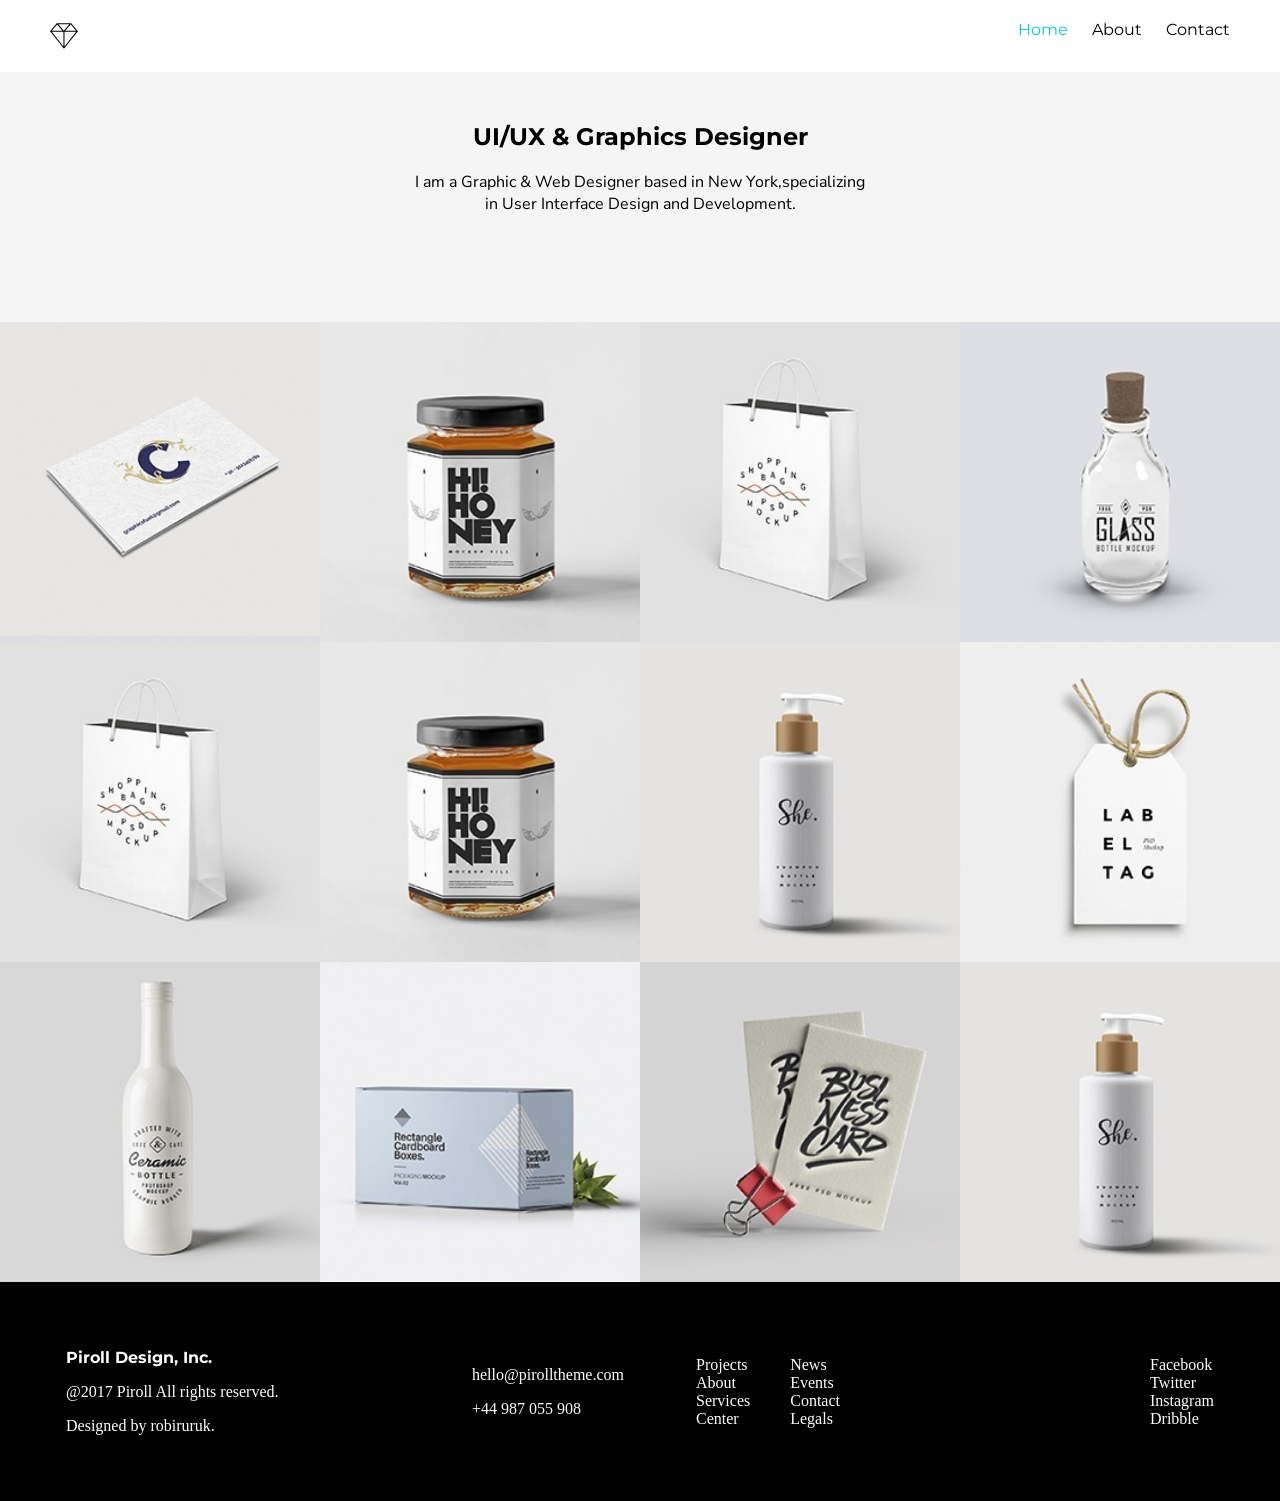
==== Team-B/index.html @ 45c86a41 "Fixed the bugs found while testing" ====
<html>

<head>
    <title>Team-B</title>
    <meta charset="utf-8">
    <meta name="viewport" content="width=device-width, initial-scale=1">
    <link rel="stylesheet" href="assets/flexboxgrid-6.3.1/css/flexboxgrid.min.css" type="text/css">
    <link href="https://fonts.googleapis.com/css?family=Montserrat" rel="stylesheet">
    <link href="https://fonts.googleapis.com/css?family=Nunito+Sans" rel="stylesheet">
    <link rel="stylesheet" href="styles/index.css">
    <link rel="stylesheet" href="styles/navbar.css">
    <link rel="stylesheet" href="styles/footer.css">
    <link rel="stylesheet" href="styles/common.css">
    <link rel="stylesheet" href="styles/media.css">
</head>

<body class="index">
    <div class="nav">
        <img src="assets/images/diamond.svg">
        <div class="link">
            <a href="index.html" class="linkpage clicked">Home</a>
            <a href="views/about.html" class="linkpage">About</a>
            <a href="views/contact.html" class="linkpage">Contact</a>
        </div>
    </div>
    <div class="index-head">
        <div class="title">
            <h2 class="text">UI/UX & Graphics Designer</h2>
            <p class="text-description">I am a Graphic & Web Designer based in New York,specializing <br>in User Interface Design and Development.</p>
        </div>
    </div>
    <div class="index-image row">
        <div class="col-md-3 col-xs-6 col-sm-4 padding-0">
            <a href="views/project.html">
                <div class="img-container">
                    <img src="assets/images/card.jpg" class="image image-display" alt="Avatar" class="image">
                    <div class="img-overlay">
                        <div class="img-text"><img src="assets/images/look.svg"></div>
                    </div>
                </div>
            </a>
        </div>
        <div class="col-md-3 col-xs-6 col-sm-4 padding-0">
            <a href="views/project.html">
            <div class="img-container">
                <img src="assets/images/honey.jpg" class="image image-display" alt="Avatar" class="image">
                <div class="img-overlay">
                    <div class="img-text"><img src="assets/images/look.svg"></div>
                </div>
            </div>
            </a>
        </div>
        <div class="col-md-3 col-xs-6 col-sm-4 padding-0">
            <a href="views/project.html">
            <div class="img-container">
                <img src="assets/images/bag.jpg" class="image image-display" alt="Avatar" class="image">
                <div class="img-overlay">
                    <div class="img-text"><img src="assets/images/look.svg"></div>
                </div>
            </div>
            </a>
        </div>
        <div class="col-md-3 col-xs-6 col-sm-4 padding-0">
            <a href="views/project.html">
            <div class="img-container">
                <img src="assets/images/bottle.jpg" class="image image-display" alt="Avatar" class="image">
                <div class="img-overlay">
                    <div class="img-text"><img src="assets/images/look.svg"></div>
                </div>
            </div>
            </a>
        </div>
        <div class="col-md-3 col-xs-6 col-sm-4 padding-0">
            <a href="views/project.html">
            <div class="img-container">
                <img src="assets/images/bag.jpg" class="image image-display" alt="Avatar" class="image">
                <div class="img-overlay">
                    <div class="img-text"><img src="assets/images/look.svg"></div>
                </div>
            </div>
            </a>
        </div>
        <div class="col-md-3 col-xs-6 col-sm-4 padding-0">
            <a href="views/project.html">
            <div class="img-container">
                <img src="assets/images/honey.jpg" class="image image-display" alt="Avatar" class="image">
                <div class="img-overlay">
                    <div class="img-text"><img src="assets/images/look.svg"></div>
                </div>
            </div>
            </a>
        </div>
        <div class="col-md-3 col-xs-6 col-sm-4 padding-0">
            <a href="views/project.html">
            <div class="img-container">
                <img src="assets/images/press.jpg" class="image image-display" alt="Avatar" class="image">
                <div class="img-overlay">
                    <div class="img-text"><img src="assets/images/look.svg"></div>
                </div>
            </div>
            </a>
        </div>
        <div class="col-md-3 col-xs-6 col-sm-4 padding-0">
            <a href="views/project.html">
            <div class="img-container">
                <img src="assets/images/tag.jpg" class="image image-display" alt="Avatar" class="image">
                <div class="img-overlay">
                    <div class="img-text"><img src="assets/images/look.svg"></div>
                </div>
            </div>
            </a>
        </div>
        <div class="col-md-3 col-xs-6 col-sm-4 padding-0">
            <a href="views/project.html">
            <div class="img-container">
                <img src="assets/images/ceramic.jpg" class="image image-display" alt="Avatar" class="image">
                <div class="img-overlay">
                    <div class="img-text"><img src="assets/images/look.svg"></div>
                </div>
            </div>
            </a>
        </div>
        <div class="col-md-3 col-xs-6 col-sm-4 padding-0">
            <a href="views/project.html">
            <div class="img-container">
                <img src="assets/images/box.jpg" class="image image-display" alt="Avatar" class="image">
                <div class="img-overlay">
                    <div class="img-text"><img src="assets/images/look.svg"></div>
                </div>
            </div>
            </a>
        </div>
        <div class="col-md-3 col-xs-6 col-sm-4 padding-0">
            <a href="views/project.html">
            <div class="img-container">
                <img src="assets/images/clip.jpg" class="image image-display" alt="Avatar" class="image">
                <div class="img-overlay">
                    <div class="img-text"><img src="assets/images/look.svg"></div>
                </div>
            </div>
            </a>
        </div>
        <div class="col-md-3 col-xs-6 col-sm-4 padding-0">
            <a href="views/project.html">
            <div class="img-container">
                <img src="assets/images/press.jpg" class="image image-display" alt="Avatar" class="image">
                <div class="img-overlay">
                    <div class="img-text"><img src="assets/images/look.svg"></div>
                </div>
            </div>
            </a>
        </div>
    </div>
    <div class="footer-container">
        <div class="combiner1  col-xs-6">
            <div>
                <p class="bold-text">Piroll Design, Inc.</p>
                <p class="other-text">@2017 Piroll All rights reserved.</p>
                <p class="other-text">Designed by robiruruk.</p>
            </div>
            <div>
                <p class="other-text">hello@pirolltheme.com</p>
                <p class="other-text">+44 987 055 908</p>
            </div>
        </div>
        <div class="combiner2 col-xs-6">
            <div class="list-combiner">
                <div>
                    <ul style="list-style:none;">
                        <li>Projects</li>
                        <li>About</li>
                        <li>Services</li>
                        <li>Center</li>
                    </ul>
                </div>
                <div>
                    <ul style="list-style:none;">
                        <li>News</li>
                        <li>Events</li>
                        <li>Contact</li>
                        <li>Legals</li>
                    </ul>
                </div>
            </div>
            <div>
                <ul style="list-style:none;">
                    <li>Facebook</li>
                    <li>Twitter</li>
                    <li>Instagram</li>
                    <li>Dribble</li>
                </ul>
            </div>
        </div>
    </div>
</body>

</html>
---- Team-B/assets/flexboxgrid-6.3.1/css/flexboxgrid.min.css ----
.container-fluid{margin-right:auto;margin-left:auto;padding-right:2rem;padding-left:2rem}.row{box-sizing:border-box;display:-ms-flexbox;display:-webkit-box;display:flex;-ms-flex:0 1 auto;-webkit-box-flex:0;flex:0 1 auto;-ms-flex-direction:row;-webkit-box-orient:horizontal;-webkit-box-direction:normal;flex-direction:row;-ms-flex-wrap:wrap;flex-wrap:wrap;margin-right:-1rem;margin-left:-1rem}.row.reverse{-ms-flex-direction:row-reverse;-webkit-box-orient:horizontal;-webkit-box-direction:reverse;flex-direction:row-reverse}.col.reverse{-ms-flex-direction:column-reverse;-webkit-box-orient:vertical;-webkit-box-direction:reverse;flex-direction:column-reverse}.col-xs,.col-xs-1,.col-xs-10,.col-xs-11,.col-xs-12,.col-xs-2,.col-xs-3,.col-xs-4,.col-xs-5,.col-xs-6,.col-xs-7,.col-xs-8,.col-xs-9{box-sizing:border-box;-ms-flex:0 0 auto;-webkit-box-flex:0;flex:0 0 auto;padding-right:1rem;padding-left:1rem}.col-xs{-webkit-flex-grow:1;-ms-flex-positive:1;-webkit-box-flex:1;flex-grow:1;-ms-flex-preferred-size:0;flex-basis:0;max-width:100%}.col-xs-1{-ms-flex-preferred-size:8.333%;flex-basis:8.333%;max-width:8.333%}.col-xs-2{-ms-flex-preferred-size:16.667%;flex-basis:16.667%;max-width:16.667%}.col-xs-3{-ms-flex-preferred-size:25%;flex-basis:25%;max-width:25%}.col-xs-4{-ms-flex-preferred-size:33.333%;flex-basis:33.333%;max-width:33.333%}.col-xs-5{-ms-flex-preferred-size:41.667%;flex-basis:41.667%;max-width:41.667%}.col-xs-6{-ms-flex-preferred-size:50%;flex-basis:50%;max-width:50%}.col-xs-7{-ms-flex-preferred-size:58.333%;flex-basis:58.333%;max-width:58.333%}.col-xs-8{-ms-flex-preferred-size:66.667%;flex-basis:66.667%;max-width:66.667%}.col-xs-9{-ms-flex-preferred-size:75%;flex-basis:75%;max-width:75%}.col-xs-10{-ms-flex-preferred-size:83.333%;flex-basis:83.333%;max-width:83.333%}.col-xs-11{-ms-flex-preferred-size:91.667%;flex-basis:91.667%;max-width:91.667%}.col-xs-12{-ms-flex-preferred-size:100%;flex-basis:100%;max-width:100%}.col-xs-offset-1{margin-left:8.333%}.col-xs-offset-2{margin-left:16.667%}.col-xs-offset-3{margin-left:25%}.col-xs-offset-4{margin-left:33.333%}.col-xs-offset-5{margin-left:41.667%}.col-xs-offset-6{margin-left:50%}.col-xs-offset-7{margin-left:58.333%}.col-xs-offset-8{margin-left:66.667%}.col-xs-offset-9{margin-left:75%}.col-xs-offset-10{margin-left:83.333%}.col-xs-offset-11{margin-left:91.667%}.start-xs{-ms-flex-pack:start;-webkit-box-pack:start;justify-content:flex-start;text-align:start}.center-xs{-ms-flex-pack:center;-webkit-box-pack:center;justify-content:center;text-align:center}.end-xs{-ms-flex-pack:end;-webkit-box-pack:end;justify-content:flex-end;text-align:end}.top-xs{-ms-flex-align:start;-webkit-box-align:start;align-items:flex-start}.middle-xs{-ms-flex-align:center;-webkit-box-align:center;align-items:center}.bottom-xs{-ms-flex-align:end;-webkit-box-align:end;align-items:flex-end}.around-xs{-ms-flex-pack:distribute;justify-content:space-around}.between-xs{-ms-flex-pack:justify;-webkit-box-pack:justify;justify-content:space-between}.first-xs{-ms-flex-order:-1;-webkit-box-ordinal-group:0;order:-1}.last-xs{-ms-flex-order:1;-webkit-box-ordinal-group:2;order:1}@media only screen and (min-width:48em){.container{width:46rem}.col-sm,.col-sm-1,.col-sm-10,.col-sm-11,.col-sm-12,.col-sm-2,.col-sm-3,.col-sm-4,.col-sm-5,.col-sm-6,.col-sm-7,.col-sm-8,.col-sm-9{box-sizing:border-box;-ms-flex:0 0 auto;-webkit-box-flex:0;flex:0 0 auto;padding-right:1rem;padding-left:1rem}.col-sm{-webkit-flex-grow:1;-ms-flex-positive:1;-webkit-box-flex:1;flex-grow:1;-ms-flex-preferred-size:0;flex-basis:0;max-width:100%}.col-sm-1{-ms-flex-preferred-size:8.333%;flex-basis:8.333%;max-width:8.333%}.col-sm-2{-ms-flex-preferred-size:16.667%;flex-basis:16.667%;max-width:16.667%}.col-sm-3{-ms-flex-preferred-size:25%;flex-basis:25%;max-width:25%}.col-sm-4{-ms-flex-preferred-size:33.333%;flex-basis:33.333%;max-width:33.333%}.col-sm-5{-ms-flex-preferred-size:41.667%;flex-basis:41.667%;max-width:41.667%}.col-sm-6{-ms-flex-preferred-size:50%;flex-basis:50%;max-width:50%}.col-sm-7{-ms-flex-preferred-size:58.333%;flex-basis:58.333%;max-width:58.333%}.col-sm-8{-ms-flex-preferred-size:66.667%;flex-basis:66.667%;max-width:66.667%}.col-sm-9{-ms-flex-preferred-size:75%;flex-basis:75%;max-width:75%}.col-sm-10{-ms-flex-preferred-size:83.333%;flex-basis:83.333%;max-width:83.333%}.col-sm-11{-ms-flex-preferred-size:91.667%;flex-basis:91.667%;max-width:91.667%}.col-sm-12{-ms-flex-preferred-size:100%;flex-basis:100%;max-width:100%}.col-sm-offset-1{margin-left:8.333%}.col-sm-offset-2{margin-left:16.667%}.col-sm-offset-3{margin-left:25%}.col-sm-offset-4{margin-left:33.333%}.col-sm-offset-5{margin-left:41.667%}.col-sm-offset-6{margin-left:50%}.col-sm-offset-7{margin-left:58.333%}.col-sm-offset-8{margin-left:66.667%}.col-sm-offset-9{margin-left:75%}.col-sm-offset-10{margin-left:83.333%}.col-sm-offset-11{margin-left:91.667%}.start-sm{-ms-flex-pack:start;-webkit-box-pack:start;justify-content:flex-start;text-align:start}.center-sm{-ms-flex-pack:center;-webkit-box-pack:center;justify-content:center;text-align:center}.end-sm{-ms-flex-pack:end;-webkit-box-pack:end;justify-content:flex-end;text-align:end}.top-sm{-ms-flex-align:start;-webkit-box-align:start;align-items:flex-start}.middle-sm{-ms-flex-align:center;-webkit-box-align:center;align-items:center}.bottom-sm{-ms-flex-align:end;-webkit-box-align:end;align-items:flex-end}.around-sm{-ms-flex-pack:distribute;justify-content:space-around}.between-sm{-ms-flex-pack:justify;-webkit-box-pack:justify;justify-content:space-between}.first-sm{-ms-flex-order:-1;-webkit-box-ordinal-group:0;order:-1}.last-sm{-ms-flex-order:1;-webkit-box-ordinal-group:2;order:1}}@media only screen and (min-width:62em){.container{width:61rem}.col-md,.col-md-1,.col-md-10,.col-md-11,.col-md-12,.col-md-2,.col-md-3,.col-md-4,.col-md-5,.col-md-6,.col-md-7,.col-md-8,.col-md-9{box-sizing:border-box;-ms-flex:0 0 auto;-webkit-box-flex:0;flex:0 0 auto;padding-right:1rem;padding-left:1rem}.col-md{-webkit-flex-grow:1;-ms-flex-positive:1;-webkit-box-flex:1;flex-grow:1;-ms-flex-preferred-size:0;flex-basis:0;max-width:100%}.col-md-1{-ms-flex-preferred-size:8.333%;flex-basis:8.333%;max-width:8.333%}.col-md-2{-ms-flex-preferred-size:16.667%;flex-basis:16.667%;max-width:16.667%}.col-md-3{-ms-flex-preferred-size:25%;flex-basis:25%;max-width:25%}.col-md-4{-ms-flex-preferred-size:33.333%;flex-basis:33.333%;max-width:33.333%}.col-md-5{-ms-flex-preferred-size:41.667%;flex-basis:41.667%;max-width:41.667%}.col-md-6{-ms-flex-preferred-size:50%;flex-basis:50%;max-width:50%}.col-md-7{-ms-flex-preferred-size:58.333%;flex-basis:58.333%;max-width:58.333%}.col-md-8{-ms-flex-preferred-size:66.667%;flex-basis:66.667%;max-width:66.667%}.col-md-9{-ms-flex-preferred-size:75%;flex-basis:75%;max-width:75%}.col-md-10{-ms-flex-preferred-size:83.333%;flex-basis:83.333%;max-width:83.333%}.col-md-11{-ms-flex-preferred-size:91.667%;flex-basis:91.667%;max-width:91.667%}.col-md-12{-ms-flex-preferred-size:100%;flex-basis:100%;max-width:100%}.col-md-offset-1{margin-left:8.333%}.col-md-offset-2{margin-left:16.667%}.col-md-offset-3{margin-left:25%}.col-md-offset-4{margin-left:33.333%}.col-md-offset-5{margin-left:41.667%}.col-md-offset-6{margin-left:50%}.col-md-offset-7{margin-left:58.333%}.col-md-offset-8{margin-left:66.667%}.col-md-offset-9{margin-left:75%}.col-md-offset-10{margin-left:83.333%}.col-md-offset-11{margin-left:91.667%}.start-md{-ms-flex-pack:start;-webkit-box-pack:start;justify-content:flex-start;text-align:start}.center-md{-ms-flex-pack:center;-webkit-box-pack:center;justify-content:center;text-align:center}.end-md{-ms-flex-pack:end;-webkit-box-pack:end;justify-content:flex-end;text-align:end}.top-md{-ms-flex-align:start;-webkit-box-align:start;align-items:flex-start}.middle-md{-ms-flex-align:center;-webkit-box-align:center;align-items:center}.bottom-md{-ms-flex-align:end;-webkit-box-align:end;align-items:flex-end}.around-md{-ms-flex-pack:distribute;justify-content:space-around}.between-md{-ms-flex-pack:justify;-webkit-box-pack:justify;justify-content:space-between}.first-md{-ms-flex-order:-1;-webkit-box-ordinal-group:0;order:-1}.last-md{-ms-flex-order:1;-webkit-box-ordinal-group:2;order:1}}@media only screen and (min-width:75em){.container{width:71rem}.col-lg,.col-lg-1,.col-lg-10,.col-lg-11,.col-lg-12,.col-lg-2,.col-lg-3,.col-lg-4,.col-lg-5,.col-lg-6,.col-lg-7,.col-lg-8,.col-lg-9{box-sizing:border-box;-ms-flex:0 0 auto;-webkit-box-flex:0;flex:0 0 auto;padding-right:1rem;padding-left:1rem}.col-lg{-webkit-flex-grow:1;-ms-flex-positive:1;-webkit-box-flex:1;flex-grow:1;-ms-flex-preferred-size:0;flex-basis:0;max-width:100%}.col-lg-1{-ms-flex-preferred-size:8.333%;flex-basis:8.333%;max-width:8.333%}.col-lg-2{-ms-flex-preferred-size:16.667%;flex-basis:16.667%;max-width:16.667%}.col-lg-3{-ms-flex-preferred-size:25%;flex-basis:25%;max-width:25%}.col-lg-4{-ms-flex-preferred-size:33.333%;flex-basis:33.333%;max-width:33.333%}.col-lg-5{-ms-flex-preferred-size:41.667%;flex-basis:41.667%;max-width:41.667%}.col-lg-6{-ms-flex-preferred-size:50%;flex-basis:50%;max-width:50%}.col-lg-7{-ms-flex-preferred-size:58.333%;flex-basis:58.333%;max-width:58.333%}.col-lg-8{-ms-flex-preferred-size:66.667%;flex-basis:66.667%;max-width:66.667%}.col-lg-9{-ms-flex-preferred-size:75%;flex-basis:75%;max-width:75%}.col-lg-10{-ms-flex-preferred-size:83.333%;flex-basis:83.333%;max-width:83.333%}.col-lg-11{-ms-flex-preferred-size:91.667%;flex-basis:91.667%;max-width:91.667%}.col-lg-12{-ms-flex-preferred-size:100%;flex-basis:100%;max-width:100%}.col-lg-offset-1{margin-left:8.333%}.col-lg-offset-2{margin-left:16.667%}.col-lg-offset-3{margin-left:25%}.col-lg-offset-4{margin-left:33.333%}.col-lg-offset-5{margin-left:41.667%}.col-lg-offset-6{margin-left:50%}.col-lg-offset-7{margin-left:58.333%}.col-lg-offset-8{margin-left:66.667%}.col-lg-offset-9{margin-left:75%}.col-lg-offset-10{margin-left:83.333%}.col-lg-offset-11{margin-left:91.667%}.start-lg{-ms-flex-pack:start;-webkit-box-pack:start;justify-content:flex-start;text-align:start}.center-lg{-ms-flex-pack:center;-webkit-box-pack:center;justify-content:center;text-align:center}.end-lg{-ms-flex-pack:end;-webkit-box-pack:end;justify-content:flex-end;text-align:end}.top-lg{-ms-flex-align:start;-webkit-box-align:start;align-items:flex-start}.middle-lg{-ms-flex-align:center;-webkit-box-align:center;align-items:center}.bottom-lg{-ms-flex-align:end;-webkit-box-align:end;align-items:flex-end}.around-lg{-ms-flex-pack:distribute;justify-content:space-around}.between-lg{-ms-flex-pack:justify;-webkit-box-pack:justify;justify-content:space-between}.first-lg{-ms-flex-order:-1;-webkit-box-ordinal-group:0;order:-1}.last-lg{-ms-flex-order:1;-webkit-box-ordinal-group:2;order:1}}
---- Team-B/styles/index.css ----
.index{
    margin: 0px;
}
.index .index-head{
    flex-direction: column;
    padding:0px 30px;
    background-color: whitesmoke;
    height: 250px;
}
.index .title{
    align-content: center;
    text-align: center;
    padding: 30px;   
}
.index .text{
    font-family: 'Montserrat';
}
.index .text-description{
     font-family: 'Nunito Sans', sans-serif;
}
.index .index-image{
    display:flex;
    flex-direction: row;
    margin: 0px;
}
.index .content{
    flex:1;
}
.index .image{
    padding: 0px;
}
.img-container {
  position: relative;
}

.image-display {
  display: block;
  width: 100%;
  height: auto;
}

.img-overlay {
  position: absolute;
  top: 0;
  bottom: 0;
  left: 0;
  right: 0;
  height: 100%;
  width: 100%;
  opacity: 0;
  transition: .5s ease;
  background-color: rgba(16, 201, 195,0.5);
}

.img-container:hover .img-overlay {
  opacity: 1;
}

.img-text {
  color: white;
  font-size: 20px;
  position: absolute;
  top: 50%;
  left: 50%;
  transform: translate(-50%, -50%);
  -ms-transform: translate(-50%, -50%);
}
---- Team-B/styles/navbar.css ----
.link{
    float:right;  
}
.linkpage{
    text-decoration: none;
    color: black;
    padding-left:20px;
    font-family: 'Montserrat'
}
.nav{
    padding:20px 50px;
}
---- Team-B/styles/footer.css ----
.footer-container
{
    display:flex;
    justify-content: space-between;
    align-items: center;
    background-color: black;
    color:white;
    padding:50px;
    flex-wrap: wrap;
}
.combiner2
{
    display:flex;
    flex-wrap: wrap;
    justify-content: space-between;
    align-items:center;
}
.list-combiner
{
    display:flex;
    flex-wrap: wrap;
    margin-right:auto;
    align-items:center;
    justify-content: space-between;
}
.combiner1
{
    display:flex;
    flex-wrap:wrap;
    justify-content: space-between;
    align-items:center;
}
.bold-text
{
    font-weight: bold;
    font-family: 'Montserrat';
}
.other-text
{
    font-family:'Nunito+Sans';
}
---- Team-B/styles/common.css ----
body{
    margin: 0px;
}
.margin-0{
margin: 0px !important;
}
.padding-0{
    padding: 0px !important;
}
.regular-button{
    padding: 15px 40px;
    background-color: #10C9C3;
    border: none;
    font-weight: bold;
    color: white;
    font-family:  'Nunito Sans', sans-serif;
}
.clicked{
    color: #10C9C3 !important;
}
---- Team-B/styles/media.css ----
@media(max-width:768px){
    .about .about-header-container .contents{
        width: initial;
    }
    .about .project-contents{
        width: initial;
    }
     .about .blue-container .margin-xs{
        margin-bottom: 60px;
    }
    .about .project-container .project-contents {
        width: 100%;
    }
}

@media (max-width:767px){
    .nav{
        padding: 20px 15px !important;
    }
    .contact .textbox{
        width: 100%;
        height: 40px;
    }
    .contact .address{
        width:250px;
    }
}
@media only screen and (max-width: 500px) {
    .project-firsthalf
    {
        padding: 20px;;
        max-width:100% !important;
        flex-basis:100% !important;
    }
    .project-secondhalf
    {
        padding: 20px;
        max-width:100% !important;
        flex-basis:100% !important;
    }
   .corosal-container
   {
       justify-content:space-between;
       align-items: center;
       padding: 20px;
   }
   .footer-container
   {
    padding:20px;
   }
   .corosal-item
   {
       font-size: 11px;   }
}
@media screen and (max-width: 992px){
    .project-firsthalf
    {
        padding: 20px;
        max-width:100%;
        max-width:100% !important;
        flex-basis:100% !important;
    }
    .project-secondhalf
    {
        padding: 20px;
        max-width:100% !important;
        flex-basis:100% !important;
    }
    
}
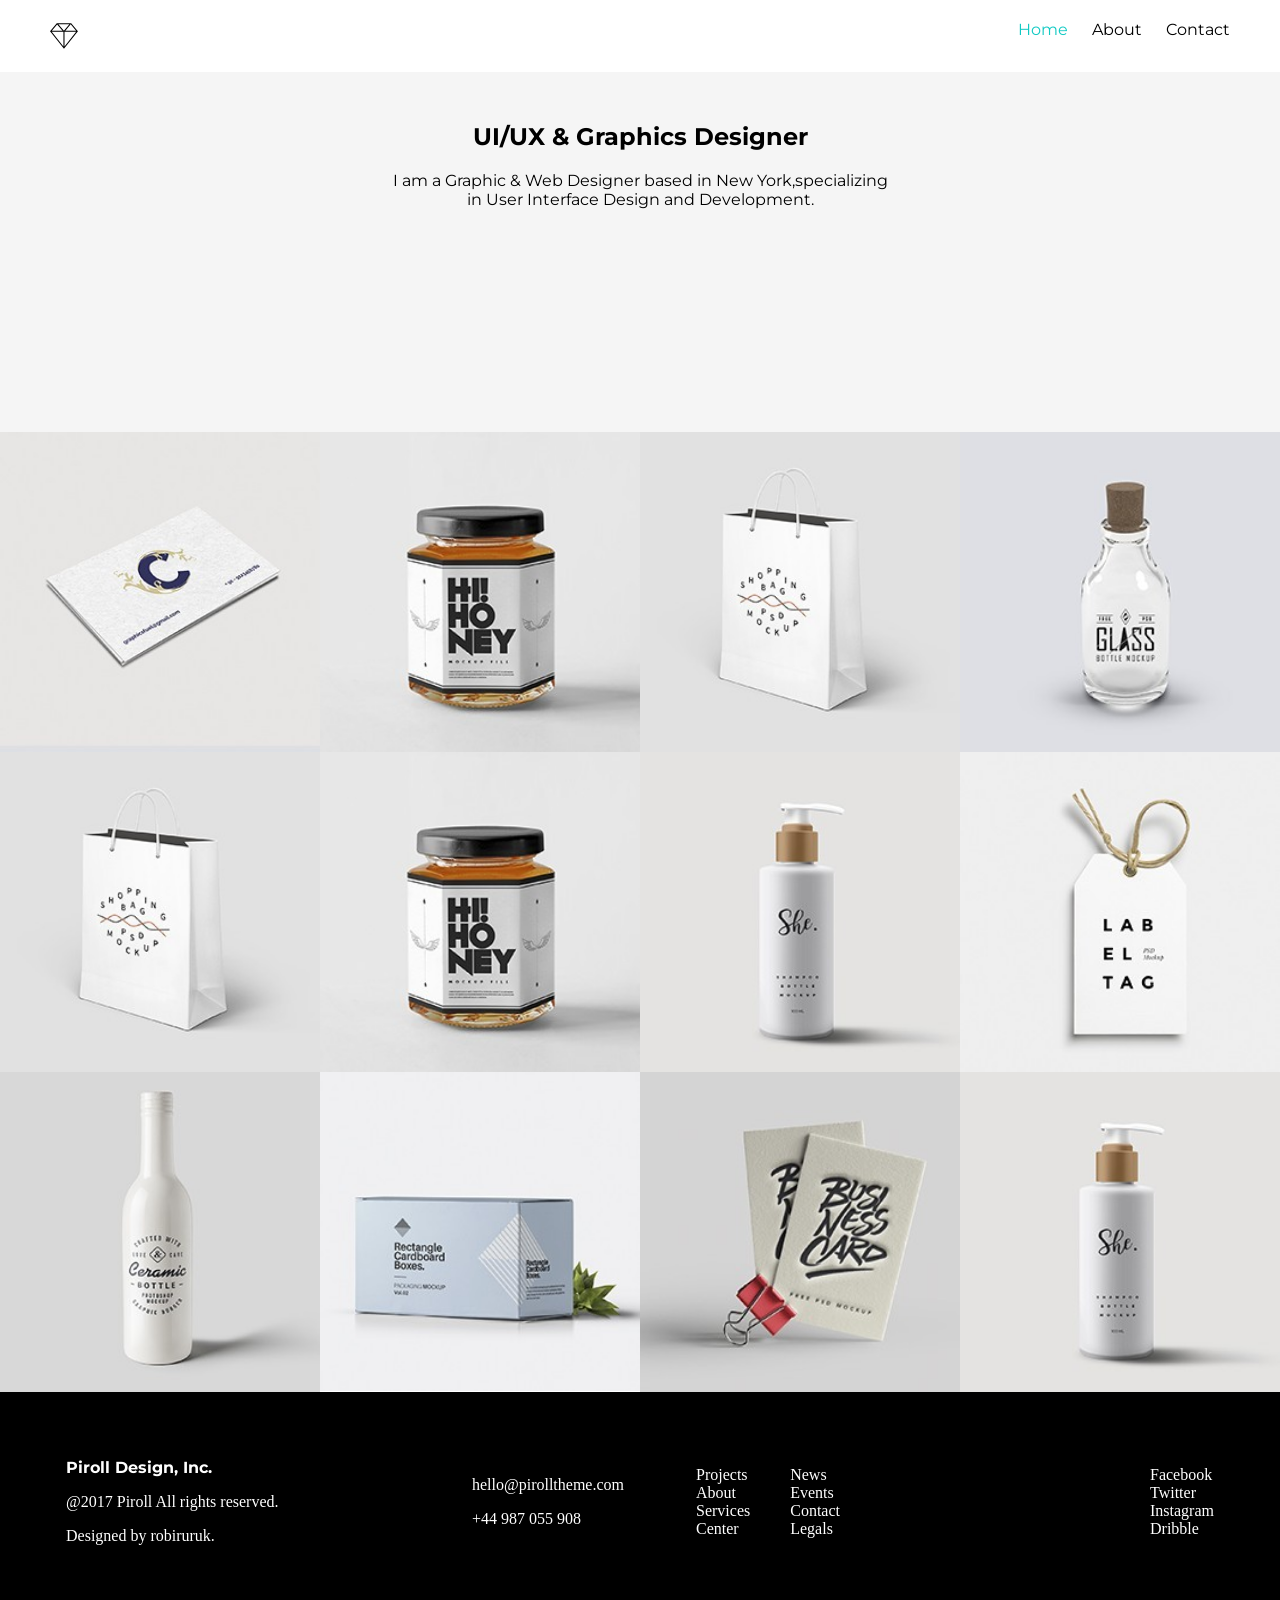
==== commit b4463627: "Merge branch 'master' into Worked-on-portfolio-and-work-page" ====
--- a/Team-B/index.html
+++ b/Team-B/index.html
@@ -26,7 +26,7 @@
     <div class="index-head">
         <div class="title">
             <h2 class="text">UI/UX & Graphics Designer</h2>
-            <p class="text-description">I am a Graphic & Web Designer based in New York,specializing <br>in User Interface Design and Development.</p>
+            <p class="text">I am a Graphic & Web Designer based in New York,specializing <br>in User Interface Design and Development.</p>
         </div>
     </div>
     <div class="index-image row">
--- a/Team-B/styles/index.css
+++ b/Team-B/styles/index.css
@@ -5,7 +5,7 @@
     flex-direction: column;
     padding:0px 30px;
     background-color: whitesmoke;
-    height: 250px;
+    height: 40%;
 }
 .index .title{
     align-content: center;
@@ -14,9 +14,6 @@
 }
 .index .text{
     font-family: 'Montserrat';
-}
-.index .text-description{
-     font-family: 'Nunito Sans', sans-serif;
 }
 .index .index-image{
     display:flex;
--- a/Team-B/styles/media.css
+++ b/Team-B/styles/media.css
@@ -15,7 +15,7 @@
 
 @media (max-width:767px){
     .nav{
-        padding: 20px 15px !important;
+        padding: 20px 15px;
     }
     .contact .textbox{
         width: 100%;
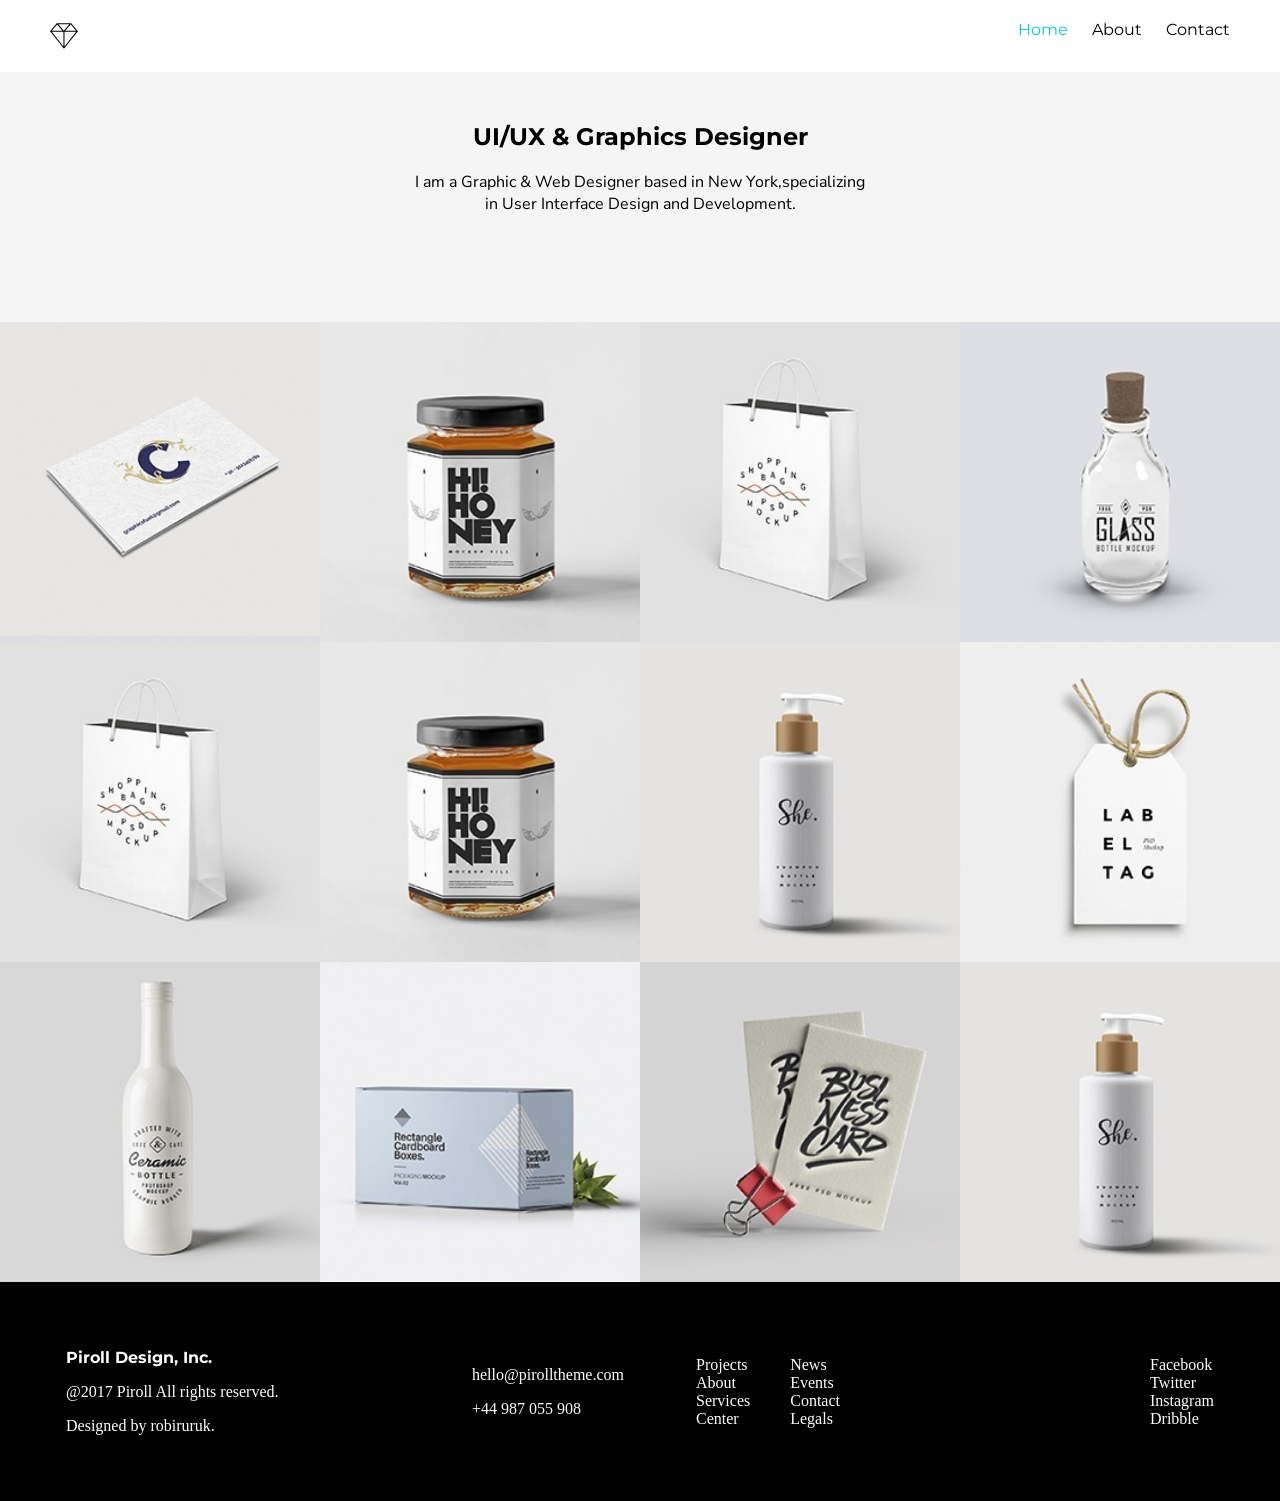
==== commit 44376ab4: "Merge branch 'Fixed-bugs-in-project' into 'master' Fixed bugs in project  See merge request sq-train" ====
--- a/Team-B/index.html
+++ b/Team-B/index.html
@@ -26,7 +26,7 @@
     <div class="index-head">
         <div class="title">
             <h2 class="text">UI/UX & Graphics Designer</h2>
-            <p class="text">I am a Graphic & Web Designer based in New York,specializing <br>in User Interface Design and Development.</p>
+            <p class="text-description">I am a Graphic & Web Designer based in New York,specializing <br>in User Interface Design and Development.</p>
         </div>
     </div>
     <div class="index-image row">
--- a/Team-B/styles/index.css
+++ b/Team-B/styles/index.css
@@ -5,7 +5,7 @@
     flex-direction: column;
     padding:0px 30px;
     background-color: whitesmoke;
-    height: 40%;
+    height: 250px;
 }
 .index .title{
     align-content: center;
@@ -14,6 +14,9 @@
 }
 .index .text{
     font-family: 'Montserrat';
+}
+.index .text-description{
+     font-family: 'Nunito Sans', sans-serif;
 }
 .index .index-image{
     display:flex;
--- a/Team-B/styles/media.css
+++ b/Team-B/styles/media.css
@@ -15,7 +15,7 @@
 
 @media (max-width:767px){
     .nav{
-        padding: 20px 15px;
+        padding: 20px 15px !important;
     }
     .contact .textbox{
         width: 100%;
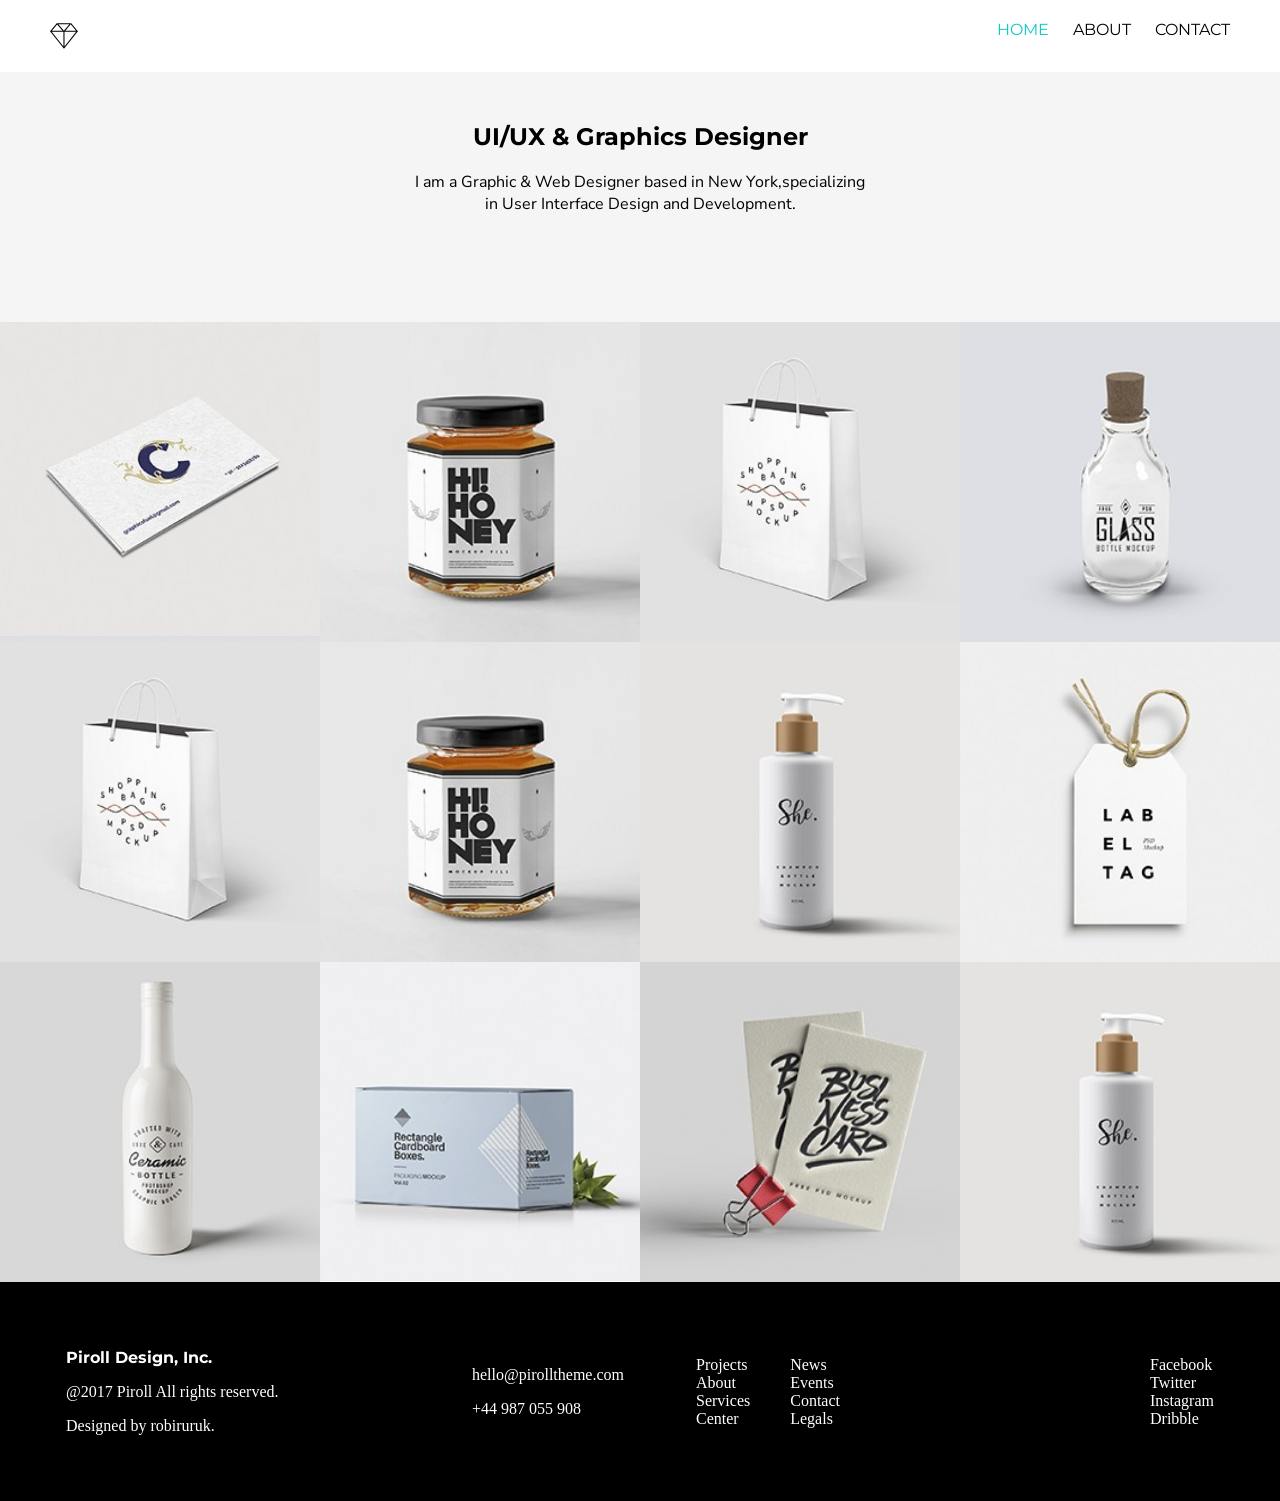
==== commit dd103aa7: "Ckhanged font styles in contact page" ====
--- a/Team-B/index.html
+++ b/Team-B/index.html
@@ -18,9 +18,9 @@
     <div class="nav">
         <img src="assets/images/diamond.svg">
         <div class="link">
-            <a href="index.html" class="linkpage clicked">Home</a>
-            <a href="views/about.html" class="linkpage">About</a>
-            <a href="views/contact.html" class="linkpage">Contact</a>
+            <a href="index.html" class="linkpage clicked">HOME</a>
+            <a href="views/about.html" class="linkpage">ABOUT</a>
+            <a href="views/contact.html" class="linkpage">CONTACT</a>
         </div>
     </div>
     <div class="index-head">
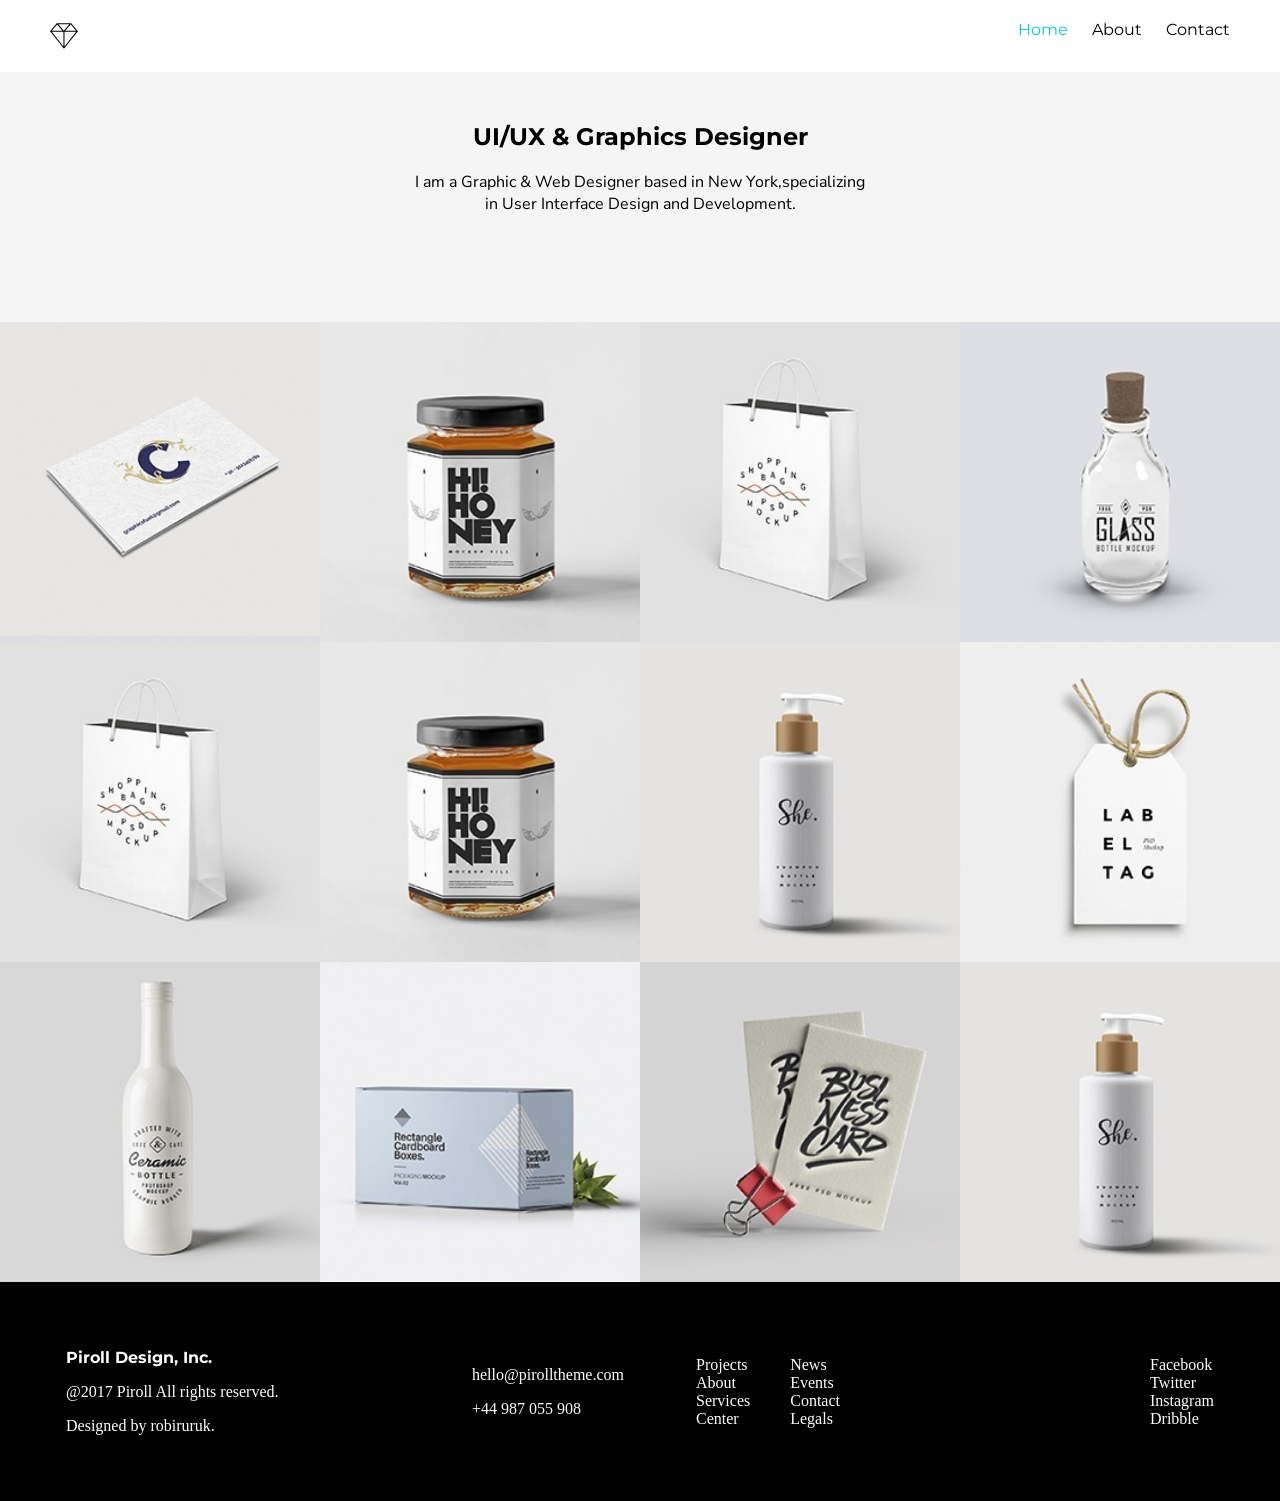
==== commit f1d547f7: "Fixed the icon in the about page" ====
--- a/Team-B/index.html
+++ b/Team-B/index.html
@@ -6,6 +6,8 @@
     <meta name="viewport" content="width=device-width, initial-scale=1">
     <link rel="stylesheet" href="assets/flexboxgrid-6.3.1/css/flexboxgrid.min.css" type="text/css">
     <link href="https://fonts.googleapis.com/css?family=Montserrat" rel="stylesheet">
+    <link rel="stylesheet" href="assets/Icon-font-7-stroke-PIXEDEN-v-1.2.0/pe-icon-7-stroke/css/pe-icon-7-stroke.css">
+    <link rel="stylesheet" href="assets/Icon-font-7-stroke-PIXEDEN-v-1.2.0/pe-icon-7-stroke/css/helper.css">
     <link href="https://fonts.googleapis.com/css?family=Nunito+Sans" rel="stylesheet">
     <link rel="stylesheet" href="styles/index.css">
     <link rel="stylesheet" href="styles/navbar.css">
@@ -18,9 +20,9 @@
     <div class="nav">
         <img src="assets/images/diamond.svg">
         <div class="link">
-            <a href="index.html" class="linkpage clicked">HOME</a>
-            <a href="views/about.html" class="linkpage">ABOUT</a>
-            <a href="views/contact.html" class="linkpage">CONTACT</a>
+            <a href="index.html" class="linkpage clicked">Home</a>
+            <a href="views/about.html" class="linkpage">About</a>
+            <a href="views/contact.html" class="linkpage">Contact</a>
         </div>
     </div>
     <div class="index-head">
@@ -35,7 +37,7 @@
                 <div class="img-container">
                     <img src="assets/images/card.jpg" class="image image-display" alt="Avatar" class="image">
                     <div class="img-overlay">
-                        <div class="img-text"><img src="assets/images/look.svg"></div>
+                        <div class="img-text">  <i class="pe-7s-look  pe-2x"></i></div>
                     </div>
                 </div>
             </a>
@@ -45,7 +47,7 @@
             <div class="img-container">
                 <img src="assets/images/honey.jpg" class="image image-display" alt="Avatar" class="image">
                 <div class="img-overlay">
-                    <div class="img-text"><img src="assets/images/look.svg"></div>
+                    <div class="img-text">  <i class="pe-7s-look  pe-2x"></i></div>
                 </div>
             </div>
             </a>
@@ -55,7 +57,7 @@
             <div class="img-container">
                 <img src="assets/images/bag.jpg" class="image image-display" alt="Avatar" class="image">
                 <div class="img-overlay">
-                    <div class="img-text"><img src="assets/images/look.svg"></div>
+                    <div class="img-text">  <i class="pe-7s-look  pe-2x"></i></div>
                 </div>
             </div>
             </a>
@@ -65,7 +67,7 @@
             <div class="img-container">
                 <img src="assets/images/bottle.jpg" class="image image-display" alt="Avatar" class="image">
                 <div class="img-overlay">
-                    <div class="img-text"><img src="assets/images/look.svg"></div>
+                    <div class="img-text">  <i class="pe-7s-look  pe-2x"></i></div>
                 </div>
             </div>
             </a>
@@ -75,7 +77,7 @@
             <div class="img-container">
                 <img src="assets/images/bag.jpg" class="image image-display" alt="Avatar" class="image">
                 <div class="img-overlay">
-                    <div class="img-text"><img src="assets/images/look.svg"></div>
+                    <div class="img-text">  <i class="pe-7s-look  pe-2x"></i></div>
                 </div>
             </div>
             </a>
@@ -85,7 +87,7 @@
             <div class="img-container">
                 <img src="assets/images/honey.jpg" class="image image-display" alt="Avatar" class="image">
                 <div class="img-overlay">
-                    <div class="img-text"><img src="assets/images/look.svg"></div>
+                    <div class="img-text">  <i class="pe-7s-look  pe-2x"></i></div>
                 </div>
             </div>
             </a>
@@ -95,7 +97,7 @@
             <div class="img-container">
                 <img src="assets/images/press.jpg" class="image image-display" alt="Avatar" class="image">
                 <div class="img-overlay">
-                    <div class="img-text"><img src="assets/images/look.svg"></div>
+                    <div class="img-text">  <i class="pe-7s-look  pe-2x"></i></div>
                 </div>
             </div>
             </a>
@@ -105,7 +107,7 @@
             <div class="img-container">
                 <img src="assets/images/tag.jpg" class="image image-display" alt="Avatar" class="image">
                 <div class="img-overlay">
-                    <div class="img-text"><img src="assets/images/look.svg"></div>
+                    <div class="img-text">  <i class="pe-7s-look  pe-2x"></i></div>
                 </div>
             </div>
             </a>
@@ -115,7 +117,7 @@
             <div class="img-container">
                 <img src="assets/images/ceramic.jpg" class="image image-display" alt="Avatar" class="image">
                 <div class="img-overlay">
-                    <div class="img-text"><img src="assets/images/look.svg"></div>
+                    <div class="img-text">  <i class="pe-7s-look  pe-2x"></i></div>
                 </div>
             </div>
             </a>
@@ -125,7 +127,7 @@
             <div class="img-container">
                 <img src="assets/images/box.jpg" class="image image-display" alt="Avatar" class="image">
                 <div class="img-overlay">
-                    <div class="img-text"><img src="assets/images/look.svg"></div>
+                    <div class="img-text">  <i class="pe-7s-look  pe-2x"></i></div>
                 </div>
             </div>
             </a>
@@ -135,7 +137,7 @@
             <div class="img-container">
                 <img src="assets/images/clip.jpg" class="image image-display" alt="Avatar" class="image">
                 <div class="img-overlay">
-                    <div class="img-text"><img src="assets/images/look.svg"></div>
+                    <div class="img-text">  <i class="pe-7s-look  pe-2x"></i></div>
                 </div>
             </div>
             </a>
@@ -145,7 +147,7 @@
             <div class="img-container">
                 <img src="assets/images/press.jpg" class="image image-display" alt="Avatar" class="image">
                 <div class="img-overlay">
-                    <div class="img-text"><img src="assets/images/look.svg"></div>
+                    <div class="img-text">  <i class="pe-7s-look  pe-2x"></i></div>
                 </div>
             </div>
             </a>
--- a/Team-B/assets/Icon-font-7-stroke-PIXEDEN-v-1.2.0/pe-icon-7-stroke/css/pe-icon-7-stroke.css
+++ b/Team-B/assets/Icon-font-7-stroke-PIXEDEN-v-1.2.0/pe-icon-7-stroke/css/pe-icon-7-stroke.css
@@ -0,0 +1,632 @@
+@font-face {
+	font-family: 'Pe-icon-7-stroke';
+	src:url('../fonts/Pe-icon-7-stroke.eot?d7yf1v');
+	src:url('../fonts/Pe-icon-7-stroke.eot?#iefixd7yf1v') format('embedded-opentype'),
+		url('../fonts/Pe-icon-7-stroke.woff?d7yf1v') format('woff'),
+		url('../fonts/Pe-icon-7-stroke.ttf?d7yf1v') format('truetype'),
+		url('../fonts/Pe-icon-7-stroke.svg?d7yf1v#Pe-icon-7-stroke') format('svg');
+	font-weight: normal;
+	font-style: normal;
+}
+
+[class^="pe-7s-"], [class*=" pe-7s-"] {
+	display: inline-block;
+	font-family: 'Pe-icon-7-stroke';
+	speak: none;
+	font-style: normal;
+	font-weight: normal;
+	font-variant: normal;
+	text-transform: none;
+	line-height: 1;
+
+	/* Better Font Rendering =========== */
+	-webkit-font-smoothing: antialiased;
+	-moz-osx-font-smoothing: grayscale;
+}
+
+.pe-7s-album:before {
+	content: "\e6aa";
+}
+.pe-7s-arc:before {
+	content: "\e6ab";
+}
+.pe-7s-back-2:before {
+	content: "\e6ac";
+}
+.pe-7s-bandaid:before {
+	content: "\e6ad";
+}
+.pe-7s-car:before {
+	content: "\e6ae";
+}
+.pe-7s-diamond:before {
+	content: "\e6af";
+}
+.pe-7s-door-lock:before {
+	content: "\e6b0";
+}
+.pe-7s-eyedropper:before {
+	content: "\e6b1";
+}
+.pe-7s-female:before {
+	content: "\e6b2";
+}
+.pe-7s-gym:before {
+	content: "\e6b3";
+}
+.pe-7s-hammer:before {
+	content: "\e6b4";
+}
+.pe-7s-headphones:before {
+	content: "\e6b5";
+}
+.pe-7s-helm:before {
+	content: "\e6b6";
+}
+.pe-7s-hourglass:before {
+	content: "\e6b7";
+}
+.pe-7s-leaf:before {
+	content: "\e6b8";
+}
+.pe-7s-magic-wand:before {
+	content: "\e6b9";
+}
+.pe-7s-male:before {
+	content: "\e6ba";
+}
+.pe-7s-map-2:before {
+	content: "\e6bb";
+}
+.pe-7s-next-2:before {
+	content: "\e6bc";
+}
+.pe-7s-paint-bucket:before {
+	content: "\e6bd";
+}
+.pe-7s-pendrive:before {
+	content: "\e6be";
+}
+.pe-7s-photo:before {
+	content: "\e6bf";
+}
+.pe-7s-piggy:before {
+	content: "\e6c0";
+}
+.pe-7s-plugin:before {
+	content: "\e6c1";
+}
+.pe-7s-refresh-2:before {
+	content: "\e6c2";
+}
+.pe-7s-rocket:before {
+	content: "\e6c3";
+}
+.pe-7s-settings:before {
+	content: "\e6c4";
+}
+.pe-7s-shield:before {
+	content: "\e6c5";
+}
+.pe-7s-smile:before {
+	content: "\e6c6";
+}
+.pe-7s-usb:before {
+	content: "\e6c7";
+}
+.pe-7s-vector:before {
+	content: "\e6c8";
+}
+.pe-7s-wine:before {
+	content: "\e6c9";
+}
+.pe-7s-cloud-upload:before {
+	content: "\e68a";
+}
+.pe-7s-cash:before {
+	content: "\e68c";
+}
+.pe-7s-close:before {
+	content: "\e680";
+}
+.pe-7s-bluetooth:before {
+	content: "\e68d";
+}
+.pe-7s-cloud-download:before {
+	content: "\e68b";
+}
+.pe-7s-way:before {
+	content: "\e68e";
+}
+.pe-7s-close-circle:before {
+	content: "\e681";
+}
+.pe-7s-id:before {
+	content: "\e68f";
+}
+.pe-7s-angle-up:before {
+	content: "\e682";
+}
+.pe-7s-wristwatch:before {
+	content: "\e690";
+}
+.pe-7s-angle-up-circle:before {
+	content: "\e683";
+}
+.pe-7s-world:before {
+	content: "\e691";
+}
+.pe-7s-angle-right:before {
+	content: "\e684";
+}
+.pe-7s-volume:before {
+	content: "\e692";
+}
+.pe-7s-angle-right-circle:before {
+	content: "\e685";
+}
+.pe-7s-users:before {
+	content: "\e693";
+}
+.pe-7s-angle-left:before {
+	content: "\e686";
+}
+.pe-7s-user-female:before {
+	content: "\e694";
+}
+.pe-7s-angle-left-circle:before {
+	content: "\e687";
+}
+.pe-7s-up-arrow:before {
+	content: "\e695";
+}
+.pe-7s-angle-down:before {
+	content: "\e688";
+}
+.pe-7s-switch:before {
+	content: "\e696";
+}
+.pe-7s-angle-down-circle:before {
+	content: "\e689";
+}
+.pe-7s-scissors:before {
+	content: "\e697";
+}
+.pe-7s-wallet:before {
+	content: "\e600";
+}
+.pe-7s-safe:before {
+	content: "\e698";
+}
+.pe-7s-volume2:before {
+	content: "\e601";
+}
+.pe-7s-volume1:before {
+	content: "\e602";
+}
+.pe-7s-voicemail:before {
+	content: "\e603";
+}
+.pe-7s-video:before {
+	content: "\e604";
+}
+.pe-7s-user:before {
+	content: "\e605";
+}
+.pe-7s-upload:before {
+	content: "\e606";
+}
+.pe-7s-unlock:before {
+	content: "\e607";
+}
+.pe-7s-umbrella:before {
+	content: "\e608";
+}
+.pe-7s-trash:before {
+	content: "\e609";
+}
+.pe-7s-tools:before {
+	content: "\e60a";
+}
+.pe-7s-timer:before {
+	content: "\e60b";
+}
+.pe-7s-ticket:before {
+	content: "\e60c";
+}
+.pe-7s-target:before {
+	content: "\e60d";
+}
+.pe-7s-sun:before {
+	content: "\e60e";
+}
+.pe-7s-study:before {
+	content: "\e60f";
+}
+.pe-7s-stopwatch:before {
+	content: "\e610";
+}
+.pe-7s-star:before {
+	content: "\e611";
+}
+.pe-7s-speaker:before {
+	content: "\e612";
+}
+.pe-7s-signal:before {
+	content: "\e613";
+}
+.pe-7s-shuffle:before {
+	content: "\e614";
+}
+.pe-7s-shopbag:before {
+	content: "\e615";
+}
+.pe-7s-share:before {
+	content: "\e616";
+}
+.pe-7s-server:before {
+	content: "\e617";
+}
+.pe-7s-search:before {
+	content: "\e618";
+}
+.pe-7s-film:before {
+	content: "\e6a5";
+}
+.pe-7s-science:before {
+	content: "\e619";
+}
+.pe-7s-disk:before {
+	content: "\e6a6";
+}
+.pe-7s-ribbon:before {
+	content: "\e61a";
+}
+.pe-7s-repeat:before {
+	content: "\e61b";
+}
+.pe-7s-refresh:before {
+	content: "\e61c";
+}
+.pe-7s-add-user:before {
+	content: "\e6a9";
+}
+.pe-7s-refresh-cloud:before {
+	content: "\e61d";
+}
+.pe-7s-paperclip:before {
+	content: "\e69c";
+}
+.pe-7s-radio:before {
+	content: "\e61e";
+}
+.pe-7s-note2:before {
+	content: "\e69d";
+}
+.pe-7s-print:before {
+	content: "\e61f";
+}
+.pe-7s-network:before {
+	content: "\e69e";
+}
+.pe-7s-prev:before {
+	content: "\e620";
+}
+.pe-7s-mute:before {
+	content: "\e69f";
+}
+.pe-7s-power:before {
+	content: "\e621";
+}
+.pe-7s-medal:before {
+	content: "\e6a0";
+}
+.pe-7s-portfolio:before {
+	content: "\e622";
+}
+.pe-7s-like2:before {
+	content: "\e6a1";
+}
+.pe-7s-plus:before {
+	content: "\e623";
+}
+.pe-7s-left-arrow:before {
+	content: "\e6a2";
+}
+.pe-7s-play:before {
+	content: "\e624";
+}
+.pe-7s-key:before {
+	content: "\e6a3";
+}
+.pe-7s-plane:before {
+	content: "\e625";
+}
+.pe-7s-joy:before {
+	content: "\e6a4";
+}
+.pe-7s-photo-gallery:before {
+	content: "\e626";
+}
+.pe-7s-pin:before {
+	content: "\e69b";
+}
+.pe-7s-phone:before {
+	content: "\e627";
+}
+.pe-7s-plug:before {
+	content: "\e69a";
+}
+.pe-7s-pen:before {
+	content: "\e628";
+}
+.pe-7s-right-arrow:before {
+	content: "\e699";
+}
+.pe-7s-paper-plane:before {
+	content: "\e629";
+}
+.pe-7s-delete-user:before {
+	content: "\e6a7";
+}
+.pe-7s-paint:before {
+	content: "\e62a";
+}
+.pe-7s-bottom-arrow:before {
+	content: "\e6a8";
+}
+.pe-7s-notebook:before {
+	content: "\e62b";
+}
+.pe-7s-note:before {
+	content: "\e62c";
+}
+.pe-7s-next:before {
+	content: "\e62d";
+}
+.pe-7s-news-paper:before {
+	content: "\e62e";
+}
+.pe-7s-musiclist:before {
+	content: "\e62f";
+}
+.pe-7s-music:before {
+	content: "\e630";
+}
+.pe-7s-mouse:before {
+	content: "\e631";
+}
+.pe-7s-more:before {
+	content: "\e632";
+}
+.pe-7s-moon:before {
+	content: "\e633";
+}
+.pe-7s-monitor:before {
+	content: "\e634";
+}
+.pe-7s-micro:before {
+	content: "\e635";
+}
+.pe-7s-menu:before {
+	content: "\e636";
+}
+.pe-7s-map:before {
+	content: "\e637";
+}
+.pe-7s-map-marker:before {
+	content: "\e638";
+}
+.pe-7s-mail:before {
+	content: "\e639";
+}
+.pe-7s-mail-open:before {
+	content: "\e63a";
+}
+.pe-7s-mail-open-file:before {
+	content: "\e63b";
+}
+.pe-7s-magnet:before {
+	content: "\e63c";
+}
+.pe-7s-loop:before {
+	content: "\e63d";
+}
+.pe-7s-look:before {
+	content: "\e63e";
+}
+.pe-7s-lock:before {
+	content: "\e63f";
+}
+.pe-7s-lintern:before {
+	content: "\e640";
+}
+.pe-7s-link:before {
+	content: "\e641";
+}
+.pe-7s-like:before {
+	content: "\e642";
+}
+.pe-7s-light:before {
+	content: "\e643";
+}
+.pe-7s-less:before {
+	content: "\e644";
+}
+.pe-7s-keypad:before {
+	content: "\e645";
+}
+.pe-7s-junk:before {
+	content: "\e646";
+}
+.pe-7s-info:before {
+	content: "\e647";
+}
+.pe-7s-home:before {
+	content: "\e648";
+}
+.pe-7s-help2:before {
+	content: "\e649";
+}
+.pe-7s-help1:before {
+	content: "\e64a";
+}
+.pe-7s-graph3:before {
+	content: "\e64b";
+}
+.pe-7s-graph2:before {
+	content: "\e64c";
+}
+.pe-7s-graph1:before {
+	content: "\e64d";
+}
+.pe-7s-graph:before {
+	content: "\e64e";
+}
+.pe-7s-global:before {
+	content: "\e64f";
+}
+.pe-7s-gleam:before {
+	content: "\e650";
+}
+.pe-7s-glasses:before {
+	content: "\e651";
+}
+.pe-7s-gift:before {
+	content: "\e652";
+}
+.pe-7s-folder:before {
+	content: "\e653";
+}
+.pe-7s-flag:before {
+	content: "\e654";
+}
+.pe-7s-filter:before {
+	content: "\e655";
+}
+.pe-7s-file:before {
+	content: "\e656";
+}
+.pe-7s-expand1:before {
+	content: "\e657";
+}
+.pe-7s-exapnd2:before {
+	content: "\e658";
+}
+.pe-7s-edit:before {
+	content: "\e659";
+}
+.pe-7s-drop:before {
+	content: "\e65a";
+}
+.pe-7s-drawer:before {
+	content: "\e65b";
+}
+.pe-7s-download:before {
+	content: "\e65c";
+}
+.pe-7s-display2:before {
+	content: "\e65d";
+}
+.pe-7s-display1:before {
+	content: "\e65e";
+}
+.pe-7s-diskette:before {
+	content: "\e65f";
+}
+.pe-7s-date:before {
+	content: "\e660";
+}
+.pe-7s-cup:before {
+	content: "\e661";
+}
+.pe-7s-culture:before {
+	content: "\e662";
+}
+.pe-7s-crop:before {
+	content: "\e663";
+}
+.pe-7s-credit:before {
+	content: "\e664";
+}
+.pe-7s-copy-file:before {
+	content: "\e665";
+}
+.pe-7s-config:before {
+	content: "\e666";
+}
+.pe-7s-compass:before {
+	content: "\e667";
+}
+.pe-7s-comment:before {
+	content: "\e668";
+}
+.pe-7s-coffee:before {
+	content: "\e669";
+}
+.pe-7s-cloud:before {
+	content: "\e66a";
+}
+.pe-7s-clock:before {
+	content: "\e66b";
+}
+.pe-7s-check:before {
+	content: "\e66c";
+}
+.pe-7s-chat:before {
+	content: "\e66d";
+}
+.pe-7s-cart:before {
+	content: "\e66e";
+}
+.pe-7s-camera:before {
+	content: "\e66f";
+}
+.pe-7s-call:before {
+	content: "\e670";
+}
+.pe-7s-calculator:before {
+	content: "\e671";
+}
+.pe-7s-browser:before {
+	content: "\e672";
+}
+.pe-7s-box2:before {
+	content: "\e673";
+}
+.pe-7s-box1:before {
+	content: "\e674";
+}
+.pe-7s-bookmarks:before {
+	content: "\e675";
+}
+.pe-7s-bicycle:before {
+	content: "\e676";
+}
+.pe-7s-bell:before {
+	content: "\e677";
+}
+.pe-7s-battery:before {
+	content: "\e678";
+}
+.pe-7s-ball:before {
+	content: "\e679";
+}
+.pe-7s-back:before {
+	content: "\e67a";
+}
+.pe-7s-attention:before {
+	content: "\e67b";
+}
+.pe-7s-anchor:before {
+	content: "\e67c";
+}
+.pe-7s-albums:before {
+	content: "\e67d";
+}
+.pe-7s-alarm:before {
+	content: "\e67e";
+}
+.pe-7s-airplay:before {
+	content: "\e67f";
+}
--- a/Team-B/assets/Icon-font-7-stroke-PIXEDEN-v-1.2.0/pe-icon-7-stroke/css/helper.css
+++ b/Team-B/assets/Icon-font-7-stroke-PIXEDEN-v-1.2.0/pe-icon-7-stroke/css/helper.css
@@ -0,0 +1,191 @@
+
+/* HELPER CLASS 
+ * -------------------------- */
+
+/* FA based classes */
+
+/*! Modified from font-awesome helper CSS classes - PIXEDEN
+ *  Font Awesome 4.0.3 by @davegandy - http://fontawesome.io - @fontawesome
+ *  License - http://fontawesome.io/license (CSS: MIT License)
+ */
+
+/* makes the font 33% larger relative to the icon container */
+.pe-lg {
+  font-size: 1.3333333333333333em;
+  line-height: 0.75em;
+  vertical-align: -15%;
+}
+.pe-2x {
+  font-size: 2em;
+}
+.pe-3x {
+  font-size: 3em;
+}
+.pe-4x {
+  font-size: 4em;
+}
+.pe-5x {
+  font-size: 5em;
+}
+.pe-fw {
+  width: 1.2857142857142858em;
+  text-align: center;
+}
+.pe-ul {
+  padding-left: 0;
+  margin-left: 2.142857142857143em;
+  list-style-type: none;
+}
+.pe-ul > li {
+  position: relative;
+}
+.pe-li {
+  position: absolute;
+  left: -2.142857142857143em;
+  width: 2.142857142857143em;
+  top: 0.14285714285714285em;
+  text-align: center;
+}
+.pe-li.pe-lg {
+  left: -1.8571428571428572em;
+}
+.pe-border {
+  padding: .2em .25em .15em;
+  border: solid 0.08em #eeeeee;
+  border-radius: .1em;
+}
+.pull-right {
+  float: right;
+}
+.pull-left {
+  float: left;
+}
+.pe.pull-left {
+  margin-right: .3em;
+}
+.pe.pull-right {
+  margin-left: .3em;
+}
+.pe-spin {
+  -webkit-animation: spin 2s infinite linear;
+  -moz-animation: spin 2s infinite linear;
+  -o-animation: spin 2s infinite linear;
+  animation: spin 2s infinite linear;
+}
+@-moz-keyframes spin {
+  0% {
+    -moz-transform: rotate(0deg);
+  }
+  100% {
+    -moz-transform: rotate(359deg);
+  }
+}
+@-webkit-keyframes spin {
+  0% {
+    -webkit-transform: rotate(0deg);
+  }
+  100% {
+    -webkit-transform: rotate(359deg);
+  }
+}
+@-o-keyframes spin {
+  0% {
+    -o-transform: rotate(0deg);
+  }
+  100% {
+    -o-transform: rotate(359deg);
+  }
+}
+@-ms-keyframes spin {
+  0% {
+    -ms-transform: rotate(0deg);
+  }
+  100% {
+    -ms-transform: rotate(359deg);
+  }
+}
+@keyframes spin {
+  0% {
+    transform: rotate(0deg);
+  }
+  100% {
+    transform: rotate(359deg);
+  }
+}
+.pe-rotate-90 {
+  filter: progid:DXImageTransform.Microsoft.BasicImage(rotation=1);
+  -webkit-transform: rotate(90deg);
+  -moz-transform: rotate(90deg);
+  -ms-transform: rotate(90deg);
+  -o-transform: rotate(90deg);
+  transform: rotate(90deg);
+}
+.pe-rotate-180 {
+  filter: progid:DXImageTransform.Microsoft.BasicImage(rotation=2);
+  -webkit-transform: rotate(180deg);
+  -moz-transform: rotate(180deg);
+  -ms-transform: rotate(180deg);
+  -o-transform: rotate(180deg);
+  transform: rotate(180deg);
+}
+.pe-rotate-270 {
+  filter: progid:DXImageTransform.Microsoft.BasicImage(rotation=3);
+  -webkit-transform: rotate(270deg);
+  -moz-transform: rotate(270deg);
+  -ms-transform: rotate(270deg);
+  -o-transform: rotate(270deg);
+  transform: rotate(270deg);
+}
+.pe-flip-horizontal {
+  filter: progid:DXImageTransform.Microsoft.BasicImage(rotation=0, mirror=1);
+  -webkit-transform: scale(-1, 1);
+  -moz-transform: scale(-1, 1);
+  -ms-transform: scale(-1, 1);
+  -o-transform: scale(-1, 1);
+  transform: scale(-1, 1);
+}
+.pe-flip-vertical {
+  filter: progid:DXImageTransform.Microsoft.BasicImage(rotation=2, mirror=1);
+  -webkit-transform: scale(1, -1);
+  -moz-transform: scale(1, -1);
+  -ms-transform: scale(1, -1);
+  -o-transform: scale(1, -1);
+  transform: scale(1, -1);
+}
+.pe-stack {
+  position: relative;
+  display: inline-block;
+  width: 2em;
+  height: 2em;
+  line-height: 2em;
+  vertical-align: middle;
+}
+.pe-stack-1x,
+.pe-stack-2x {
+  position: absolute;
+  left: 0;
+  width: 100%;
+  text-align: center;
+}
+.pe-stack-1x {
+  line-height: inherit;
+}
+.pe-stack-2x {
+  font-size: 2em;
+}
+.pe-inverse {
+  color: #ffffff;
+}
+
+/* Custom classes / mods - PIXEDEN */
+.pe-va {
+  vertical-align: middle;
+}
+
+.pe-border {
+  border: solid 0.08em #eaeaea;
+}
+
+[class^="pe-7s-"], [class*=" pe-7s-"] {
+  display: inline-block;
+}
--- a/Team-B/styles/media.css
+++ b/Team-B/styles/media.css
@@ -46,7 +46,7 @@
    }
    .footer-container
    {
-    padding:20px;
+        padding:20px;
    }
    .corosal-item
    {
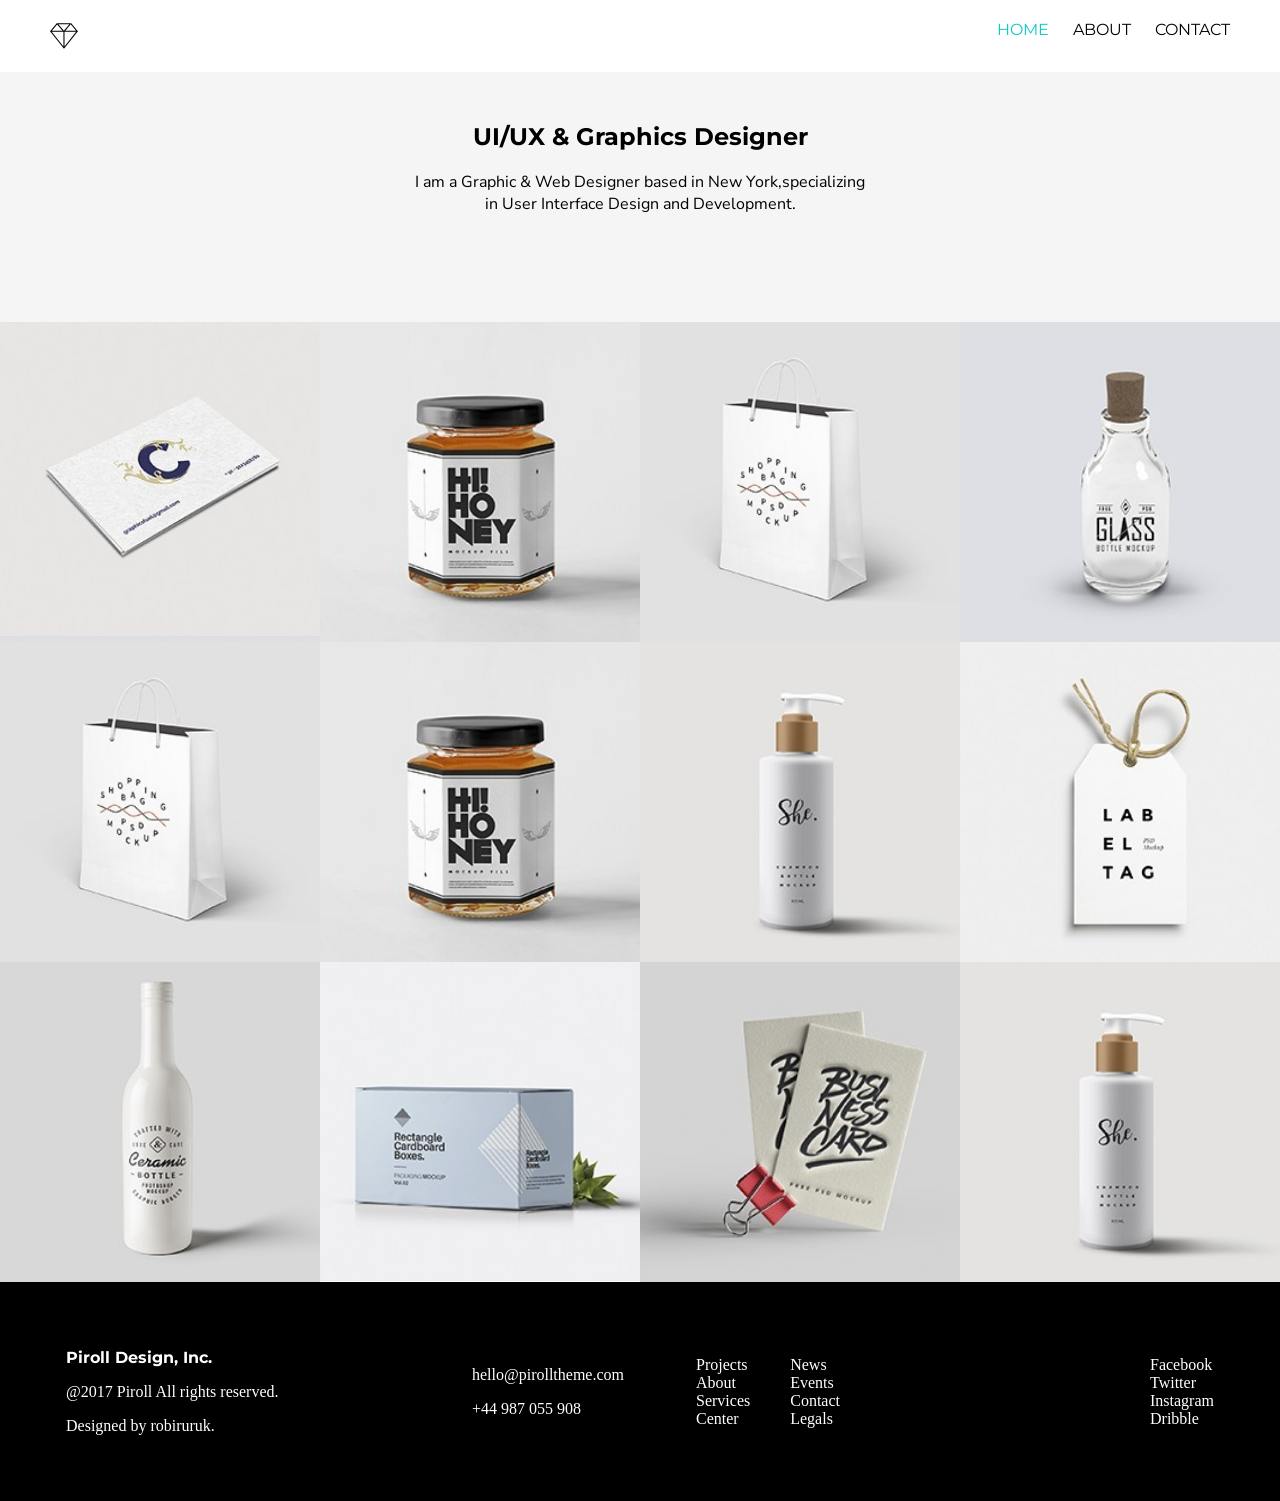
==== commit 3883c10e: "Merge branch 'Changed-font-styles' into 'master' Changed font styles in contact page  See merge requ" ====
--- a/Team-B/index.html
+++ b/Team-B/index.html
@@ -6,8 +6,6 @@
     <meta name="viewport" content="width=device-width, initial-scale=1">
     <link rel="stylesheet" href="assets/flexboxgrid-6.3.1/css/flexboxgrid.min.css" type="text/css">
     <link href="https://fonts.googleapis.com/css?family=Montserrat" rel="stylesheet">
-    <link rel="stylesheet" href="assets/Icon-font-7-stroke-PIXEDEN-v-1.2.0/pe-icon-7-stroke/css/pe-icon-7-stroke.css">
-    <link rel="stylesheet" href="assets/Icon-font-7-stroke-PIXEDEN-v-1.2.0/pe-icon-7-stroke/css/helper.css">
     <link href="https://fonts.googleapis.com/css?family=Nunito+Sans" rel="stylesheet">
     <link rel="stylesheet" href="styles/index.css">
     <link rel="stylesheet" href="styles/navbar.css">
@@ -20,9 +18,9 @@
     <div class="nav">
         <img src="assets/images/diamond.svg">
         <div class="link">
-            <a href="index.html" class="linkpage clicked">Home</a>
-            <a href="views/about.html" class="linkpage">About</a>
-            <a href="views/contact.html" class="linkpage">Contact</a>
+            <a href="index.html" class="linkpage clicked">HOME</a>
+            <a href="views/about.html" class="linkpage">ABOUT</a>
+            <a href="views/contact.html" class="linkpage">CONTACT</a>
         </div>
     </div>
     <div class="index-head">
@@ -37,7 +35,7 @@
                 <div class="img-container">
                     <img src="assets/images/card.jpg" class="image image-display" alt="Avatar" class="image">
                     <div class="img-overlay">
-                        <div class="img-text">  <i class="pe-7s-look  pe-2x"></i></div>
+                        <div class="img-text"><img src="assets/images/look.svg"></div>
                     </div>
                 </div>
             </a>
@@ -47,7 +45,7 @@
             <div class="img-container">
                 <img src="assets/images/honey.jpg" class="image image-display" alt="Avatar" class="image">
                 <div class="img-overlay">
-                    <div class="img-text">  <i class="pe-7s-look  pe-2x"></i></div>
+                    <div class="img-text"><img src="assets/images/look.svg"></div>
                 </div>
             </div>
             </a>
@@ -57,7 +55,7 @@
             <div class="img-container">
                 <img src="assets/images/bag.jpg" class="image image-display" alt="Avatar" class="image">
                 <div class="img-overlay">
-                    <div class="img-text">  <i class="pe-7s-look  pe-2x"></i></div>
+                    <div class="img-text"><img src="assets/images/look.svg"></div>
                 </div>
             </div>
             </a>
@@ -67,7 +65,7 @@
             <div class="img-container">
                 <img src="assets/images/bottle.jpg" class="image image-display" alt="Avatar" class="image">
                 <div class="img-overlay">
-                    <div class="img-text">  <i class="pe-7s-look  pe-2x"></i></div>
+                    <div class="img-text"><img src="assets/images/look.svg"></div>
                 </div>
             </div>
             </a>
@@ -77,7 +75,7 @@
             <div class="img-container">
                 <img src="assets/images/bag.jpg" class="image image-display" alt="Avatar" class="image">
                 <div class="img-overlay">
-                    <div class="img-text">  <i class="pe-7s-look  pe-2x"></i></div>
+                    <div class="img-text"><img src="assets/images/look.svg"></div>
                 </div>
             </div>
             </a>
@@ -87,7 +85,7 @@
             <div class="img-container">
                 <img src="assets/images/honey.jpg" class="image image-display" alt="Avatar" class="image">
                 <div class="img-overlay">
-                    <div class="img-text">  <i class="pe-7s-look  pe-2x"></i></div>
+                    <div class="img-text"><img src="assets/images/look.svg"></div>
                 </div>
             </div>
             </a>
@@ -97,7 +95,7 @@
             <div class="img-container">
                 <img src="assets/images/press.jpg" class="image image-display" alt="Avatar" class="image">
                 <div class="img-overlay">
-                    <div class="img-text">  <i class="pe-7s-look  pe-2x"></i></div>
+                    <div class="img-text"><img src="assets/images/look.svg"></div>
                 </div>
             </div>
             </a>
@@ -107,7 +105,7 @@
             <div class="img-container">
                 <img src="assets/images/tag.jpg" class="image image-display" alt="Avatar" class="image">
                 <div class="img-overlay">
-                    <div class="img-text">  <i class="pe-7s-look  pe-2x"></i></div>
+                    <div class="img-text"><img src="assets/images/look.svg"></div>
                 </div>
             </div>
             </a>
@@ -117,7 +115,7 @@
             <div class="img-container">
                 <img src="assets/images/ceramic.jpg" class="image image-display" alt="Avatar" class="image">
                 <div class="img-overlay">
-                    <div class="img-text">  <i class="pe-7s-look  pe-2x"></i></div>
+                    <div class="img-text"><img src="assets/images/look.svg"></div>
                 </div>
             </div>
             </a>
@@ -127,7 +125,7 @@
             <div class="img-container">
                 <img src="assets/images/box.jpg" class="image image-display" alt="Avatar" class="image">
                 <div class="img-overlay">
-                    <div class="img-text">  <i class="pe-7s-look  pe-2x"></i></div>
+                    <div class="img-text"><img src="assets/images/look.svg"></div>
                 </div>
             </div>
             </a>
@@ -137,7 +135,7 @@
             <div class="img-container">
                 <img src="assets/images/clip.jpg" class="image image-display" alt="Avatar" class="image">
                 <div class="img-overlay">
-                    <div class="img-text">  <i class="pe-7s-look  pe-2x"></i></div>
+                    <div class="img-text"><img src="assets/images/look.svg"></div>
                 </div>
             </div>
             </a>
@@ -147,7 +145,7 @@
             <div class="img-container">
                 <img src="assets/images/press.jpg" class="image image-display" alt="Avatar" class="image">
                 <div class="img-overlay">
-                    <div class="img-text">  <i class="pe-7s-look  pe-2x"></i></div>
+                    <div class="img-text"><img src="assets/images/look.svg"></div>
                 </div>
             </div>
             </a>
--- a/Team-B/styles/navbar.css
+++ b/Team-B/styles/navbar.css
@@ -5,7 +5,8 @@
     text-decoration: none;
     color: black;
     padding-left:20px;
-    font-family: 'Montserrat'
+    font-family: 'Montserrat';
+    text-transform: uppercase;
 }
 .nav{
     padding:20px 50px;
